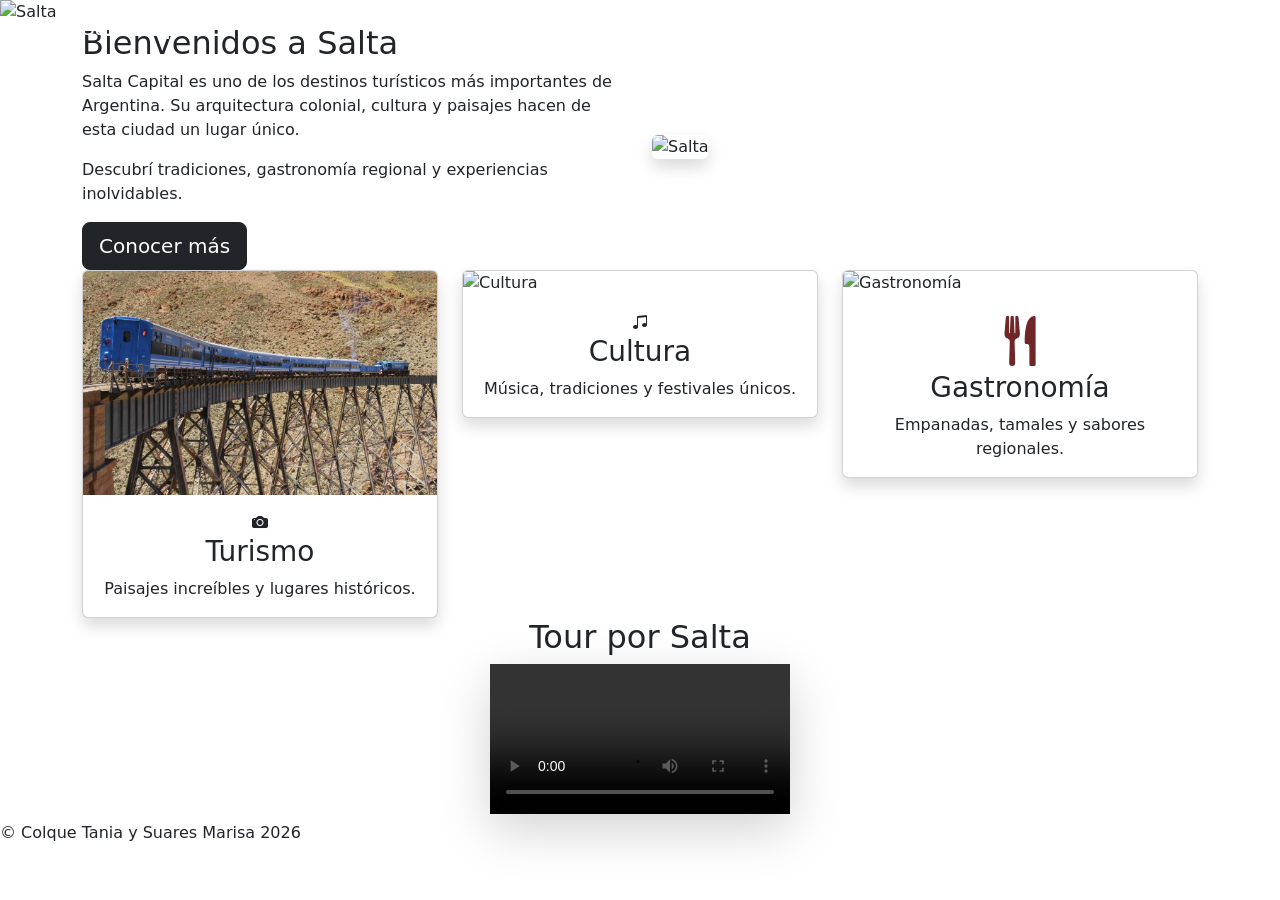
==== Index.html @ dcc7001d "trabajo terminado" ====
<!DOCTYPE html>
<html lang="es">

<head>

    <meta charset="UTF-8">
    <meta name="viewport" content="width=device-width, initial-scale=1.0">

    <title>Descubrí Salta Capital</title>
    
    <!-- LINK DE BOOTSTRAP -->
    <link href="https://cdn.jsdelivr.net/npm/bootstrap@5.3.3/dist/css/bootstrap.min.css"
        rel="stylesheet">

    <!-- LINK DE ICONOS -->
    <link rel="stylesheet"
        href="https://cdn.jsdelivr.net/npm/bootstrap-icons@1.11.3/font/bootstrap-icons.min.css">

    <!-- LINK DE CSS -->
    <link rel="stylesheet" href="./index.css">

</head>

<body>

    <!-- NAVBAR -->
    <nav class="navbar navbar-expand-lg navbar-dark fixed-top menu-principal">

        <div class="container">

            <!-- LOGO -->
            <a class="navbar-brand logo-menu" href="#">
                Salta Capital
            </a>

            <!-- BOTON MENU -->
            <button class="navbar-toggler"
                type="button"
                data-bs-toggle="collapse"
                data-bs-target="#menuNavegacion">

                <span class="navbar-toggler-icon"></span>

            </button>

            <!-- OPCIONES DEL NAVBAR -->
            <div class="collapse navbar-collapse"
                id="menuNavegacion">

                <ul class="navbar-nav ms-auto">

                    <li class="nav-item">
                        <a class="nav-link active"
                            href="#">
                            Inicio
                        </a>
                    </li>

                    <li class="nav-item">
                        <a class="nav-link"
                            href="info.html">
                            Información
                        </a>
                    </li>

                    <li class="nav-item">
                        <a class="nav-link"
                            href="contacto.html">
                            Contacto
                        </a>
                    </li>

                </ul>

            </div>

        </div>

    </nav>

    <!-- CARRUSEL -->
    <header>

        <div id="carruselSalta"
            class="carousel slide carousel-fade"
            data-bs-ride="carousel">

            <div class="carousel-inner">

                <!-- IMAGEN 1 -->
                <div class="carousel-item active">

                    <img src="./img/tele.jpg"
                        class="d-block w-100 imagen-carrusel"
                        alt="Salta">

                    <div class="carousel-caption fondo-texto-carrusel">

                        <h1 class="titulo-principal">
                            Descubrí Salta Capital
                        </h1>

                        <p class="texto-carrusel">
                            Tan linda que enamora
                        </p>

                    </div>

                </div>

                <!-- IMAGEN 2 -->
                <div class="carousel-item">

                    <img src="./img/CULTURA.webp"
                        class="d-block w-100 imagen-carrusel"
                        alt="Cultura">

                    <div class="carousel-caption fondo-texto-carrusel">

                        <h1 class="titulo-principal">
                            Cultura y Tradición
                        </h1>

                        <p class="texto-carrusel">
                            Música, historia y paisajes únicos
                        </p>

                    </div>

                </div>

                <!-- IMAGEN 3 -->
                <div class="carousel-item">

                    <img src="./img/DIABLO.jpeg"
                        class="d-block w-100 imagen-carrusel"
                        alt="Carnaval">

                    <div class="carousel-caption fondo-texto-carrusel">

                        <h1 class="titulo-principal">
                            Turismo Inolvidable
                        </h1>

                        <p class="texto-carrusel">
                            Viví la experiencia del norte argentino
                        </p>

                    </div>

                </div>

            </div>

            <!-- FLECHAS DEL CARRUSEL -->
            <button class="carousel-control-prev"
                type="button"
                data-bs-target="#carruselSalta"
                data-bs-slide="prev">

                <span class="carousel-control-prev-icon"></span>

            </button>

            <button class="carousel-control-next"
                type="button"
                data-bs-target="#carruselSalta"
                data-bs-slide="next">

                <span class="carousel-control-next-icon"></span>

            </button>

        </div>

    </header>

    <!-- CONTENIDO EN GENERAL -->
    <main class="container">

        <!-- BIENVENIDA -->
        <section class="seccion-bienvenida">  <!-- CONTENEDOR -->

            <div class="row align-items-center">

                <!-- TEXTO -->
                <div class="col-md-6 texto-bienvenida">

                    <h2 class="titulo-seccion">
                        Bienvenidos a Salta
                    </h2>

                    <p>
                        Salta Capital es uno de los destinos turísticos más importantes
                        de Argentina. Su arquitectura colonial, cultura y paisajes
                        hacen de esta ciudad un lugar único.
                    </p>

                    <p>
                        Descubrí tradiciones, gastronomía regional y experiencias inolvidables.
                    </p>

                    <a href="https://municipalidadsalta.gob.ar/historia/"
                        target="_blank"
                        class="btn btn-dark btn-lg boton-principal">

                        Conocer más

                    </a>

                </div>

                <!-- IMAGEN -->
                <div class="col-md-6">

                    <img src="./img/Imagen_SALTA.avif"
                        class="img-fluid rounded shadow imagen-bienvenida"
                        alt="Salta">

                </div>

            </div>

        </section>

        <!-- TARJETAS -->
        <section class="seccion-tarjetas">

            <div class="row g-4">

                <!-- TARJETA 1 -->
                <div class="col-md-4">

                    <div class="card shadow tarjeta-salta">

                        <img src="./Img/Tren a las nubes (2).jpeg"
                            class="card-img-top imagen-tarjeta"
                            alt="Turismo">

                        <div class="card-body text-center">

                            <i class="bi bi-camera-fill icono-tarjeta"></i>

                            <h3 class="card-title">
                                Turismo
                            </h3>

                            <p class="card-text">
                                Paisajes increíbles y lugares históricos.
                            </p>

                        </div>

                    </div>

                </div>

                <!-- TARJETA 2 -->
                <div class="col-md-4">

                    <div class="card shadow tarjeta-salta">

                        <img src="./img/festival.jpg"
                            class="card-img-top imagen-tarjeta"
                            alt="Cultura">

                        <div class="card-body text-center">

                            <i class="bi bi-music-note-beamed icono-tarjeta"></i>

                            <h3 class="card-title">
                                Cultura
                            </h3>

                            <p class="card-text">
                                Música, tradiciones y festivales únicos.
                            </p>

                        </div>

                    </div>

                </div>

                <!-- TARJETA 3 -->
                <div class="col-md-4">

                    <div class="card shadow tarjeta-salta">

                        <img src="./img/comida.webp"
                            class="card-img-top imagen-tarjeta"
                            alt="Gastronomía">

                        <div class="card-body text-center">

                                <svg xmlns="http://www.w3.org/2000/svg"
                width="50"
                height="60"
                fill="rgba(87, 1, 1, 0.85)"
                viewBox="0 0 16 16">

                <path d="M13 .5c0-.276-.226-.506-.498-.465-1.703.257-2.94 2.012-3 8.462a.5.5 0 0 0 .498.5c.56.01 1 .13 1 1.003v5.5a.5.5 0 0 0 .5.5h1a.5.5 0 0 0 .5-.5zM4.25 0a.25.25 0 0 1 .25.25v5.122a.128.128 0 0 0 .256.006l.233-5.14A.25.25 0 0 1 5.24 0h.522a.25.25 0 0 1 .25.238l.233 5.14a.128.128 0 0 0 .256-.006V.25A.25.25 0 0 1 6.75 0h.29a.5.5 0 0 1 .498.458l.423 5.07a1.69 1.69 0 0 1-1.059 1.711l-.053.022a.92.92 0 0 0-.58.884L6.47 15a.971.971 0 1 1-1.942 0l.202-6.855a.92.92 0 0 0-.58-.884l-.053-.022a1.69 1.69 0 0 1-1.059-1.712L3.462.458A.5.5 0 0 1 3.96 0z"/>

            </svg>

                            <h3 class="card-title">
                                Gastronomía
                            </h3>

                            <p class="card-text">
                                Empanadas, tamales y sabores regionales.
                            </p>

                        </div>

                    </div>

                </div>

            </div>

        </section>

        <!-- VIDEO -->
        <section class="seccion-video">

            <h2 class="titulo-seccion text-center">
                Tour por Salta
            </h2>

            <div class="text-center">

                <video controls
                    class="video-salta shadow-lg">

                    <source src="./img/VIDEO_SALTA.mp4"
                        type="video/mp4">

                </video>

            </div>

        </section>

    </main>

    <!-- FOOTER -->
    <footer class="footer-principal">

        <p>
            &copy; Colque Tania y Suares Marisa 2026
        </p>

    </footer>

    <!-- BOOTSTRAP -->
    <script src="https://cdn.jsdelivr.net/npm/bootstrap@5.3.3/dist/js/bootstrap.bundle.min.js"></script>

</body>

</html>
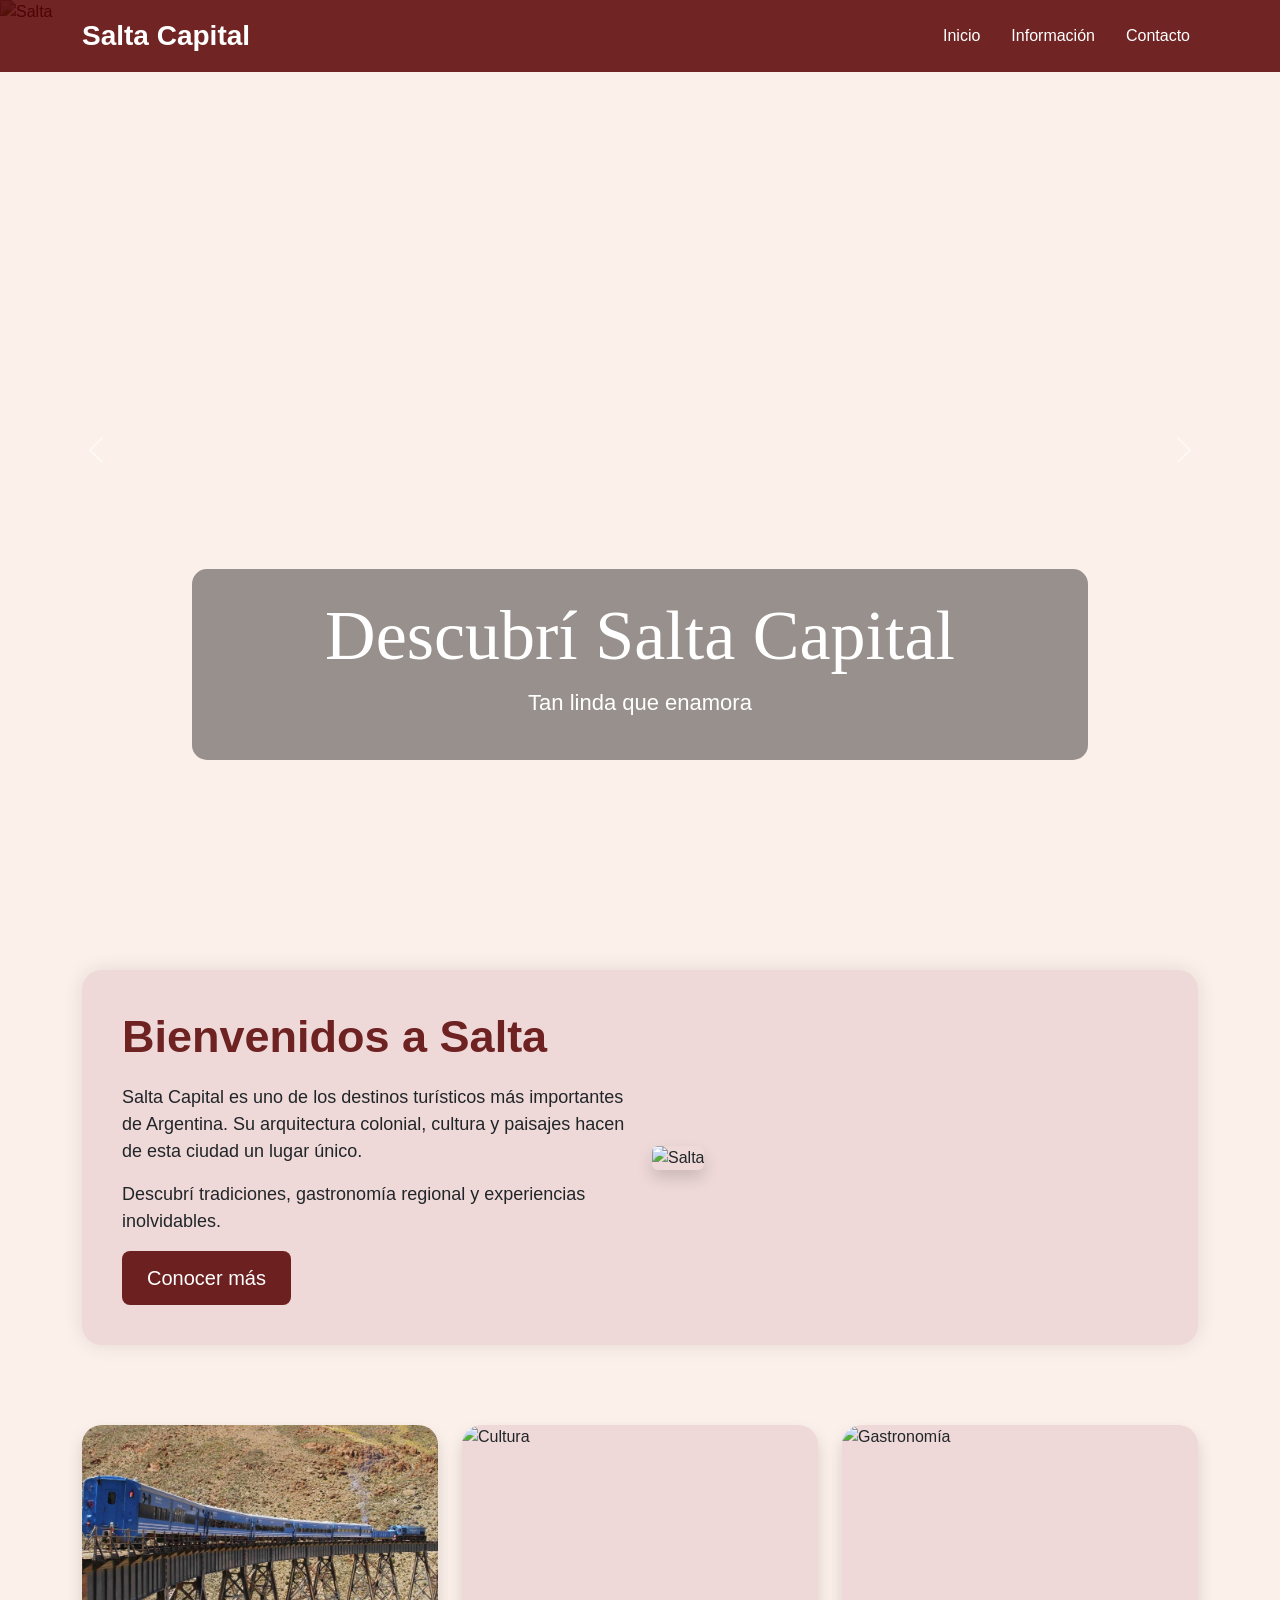
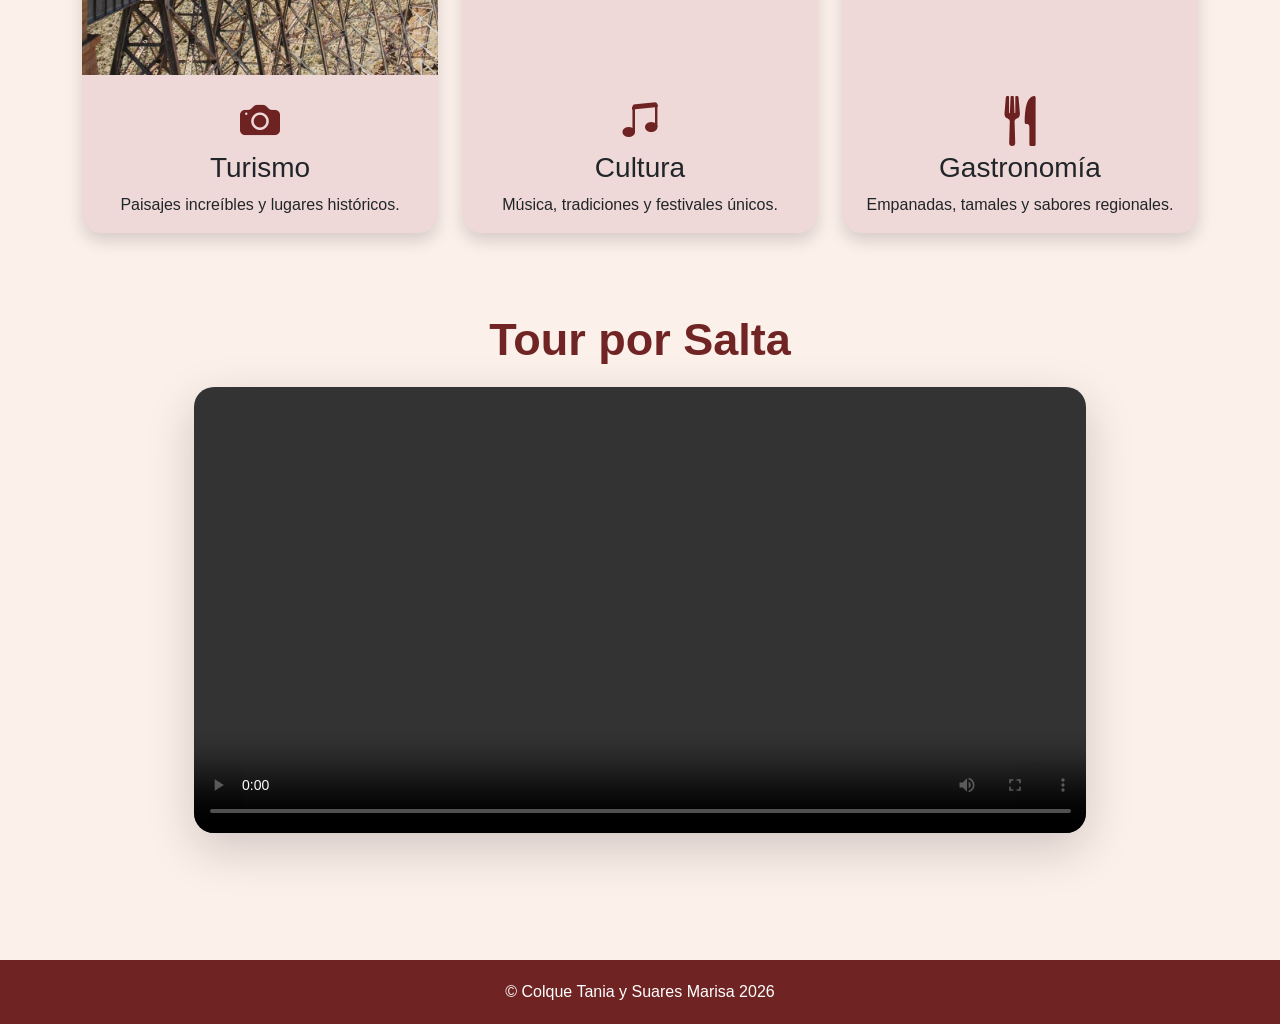
==== commit 97805d46: "Realice cambios en la pagina web" ====
--- a/Index.html
+++ b/Index.html
@@ -17,7 +17,7 @@
         href="https://cdn.jsdelivr.net/npm/bootstrap-icons@1.11.3/font/bootstrap-icons.min.css">
 
     <!-- LINK DE CSS -->
-    <link rel="stylesheet" href="./index.css">
+    <link rel="stylesheet" href="./Index.css">
 
 </head>
 
@@ -29,15 +29,21 @@
         <div class="container">
 
             <!-- LOGO -->
-            <a class="navbar-brand logo-menu" href="#">
+            <a class="navbar-brand logo-menu"
+                href="Index.html"
+                aria-label="Ir a la página principal">
                 Salta Capital
+
             </a>
 
             <!-- BOTON MENU -->
             <button class="navbar-toggler"
                 type="button"
                 data-bs-toggle="collapse"
-                data-bs-target="#menuNavegacion">
+                data-bs-target="#menuNavegacion"
+                aria-controls="menuNavegacion"
+                aria-expanded="false"
+                aria-label="Abrir menú de navegación">
 
                 <span class="navbar-toggler-icon"></span>
 
@@ -51,21 +57,21 @@
 
                     <li class="nav-item">
                         <a class="nav-link active"
-                            href="#">
+                            href="Index.html">
                             Inicio
                         </a>
                     </li>
 
                     <li class="nav-item">
                         <a class="nav-link"
-                            href="info.html">
+                            href="Info.html">
                             Información
                         </a>
                     </li>
 
                     <li class="nav-item">
                         <a class="nav-link"
-                            href="contacto.html">
+                            href="Contacto.html">
                             Contacto
                         </a>
                     </li>
@@ -83,7 +89,8 @@
 
         <div id="carruselSalta"
             class="carousel slide carousel-fade"
-            data-bs-ride="carousel">
+            data-bs-ride="carousel"
+            aria-label="Carrusel de imágenes de Salta">
 
             <div class="carousel-inner">
 
@@ -202,7 +209,9 @@
 
                     <a href="https://municipalidadsalta.gob.ar/historia/"
                         target="_blank"
-                        class="btn btn-dark btn-lg boton-principal">
+                        rel="noopener noreferrer"
+                        class="btn btn-dark btn-lg boton-principal"
+                        aria-label="Conocer más sobre la historia de Salta">
 
                         Conocer más
 
@@ -293,15 +302,15 @@
 
                         <div class="card-body text-center">
 
-                                <svg xmlns="http://www.w3.org/2000/svg"
-                width="50"
-                height="60"
-                fill="rgba(87, 1, 1, 0.85)"
-                viewBox="0 0 16 16">
-
-                <path d="M13 .5c0-.276-.226-.506-.498-.465-1.703.257-2.94 2.012-3 8.462a.5.5 0 0 0 .498.5c.56.01 1 .13 1 1.003v5.5a.5.5 0 0 0 .5.5h1a.5.5 0 0 0 .5-.5zM4.25 0a.25.25 0 0 1 .25.25v5.122a.128.128 0 0 0 .256.006l.233-5.14A.25.25 0 0 1 5.24 0h.522a.25.25 0 0 1 .25.238l.233 5.14a.128.128 0 0 0 .256-.006V.25A.25.25 0 0 1 6.75 0h.29a.5.5 0 0 1 .498.458l.423 5.07a1.69 1.69 0 0 1-1.059 1.711l-.053.022a.92.92 0 0 0-.58.884L6.47 15a.971.971 0 1 1-1.942 0l.202-6.855a.92.92 0 0 0-.58-.884l-.053-.022a1.69 1.69 0 0 1-1.059-1.712L3.462.458A.5.5 0 0 1 3.96 0z"/>
-
-            </svg>
+                            <svg xmlns="http://www.w3.org/2000/svg"
+                                width="50"
+                                height="60"
+                                fill="rgba(87, 1, 1, 0.85)"
+                                viewBox="0 0 16 16">
+
+                                <path d="M13 .5c0-.276-.226-.506-.498-.465-1.703.257-2.94 2.012-3 8.462a.5.5 0 0 0 .498.5c.56.01 1 .13 1 1.003v5.5a.5.5 0 0 0 .5.5h1a.5.5 0 0 0 .5-.5zM4.25 0a.25.25 0 0 1 .25.25v5.122a.128.128 0 0 0 .256.006l.233-5.14A.25.25 0 0 1 5.24 0h.522a.25.25 0 0 1 .25.238l.233 5.14a.128.128 0 0 0 .256-.006V.25A.25.25 0 0 1 6.75 0h.29a.5.5 0 0 1 .498.458l.423 5.07a1.69 1.69 0 0 1-1.059 1.711l-.053.022a.92.92 0 0 0-.58.884L6.47 15a.971.971 0 1 1-1.942 0l.202-6.855a.92.92 0 0 0-.58-.884l-.053-.022a1.69 1.69 0 0 1-1.059-1.712L3.462.458A.5.5 0 0 1 3.96 0z"/>
+
+                            </svg>
 
                             <h3 class="card-title">
                                 Gastronomía
@@ -331,7 +340,8 @@
             <div class="text-center">
 
                 <video controls
-                    class="video-salta shadow-lg">
+                class="video-salta shadow-lg"
+                aria-label="Video turístico de Salta Capital">
 
                     <source src="./img/VIDEO_SALTA.mp4"
                         type="video/mp4">
--- a/Index.css
+++ b/Index.css
@@ -0,0 +1,146 @@
+/* BODY */
+body{
+    background-color: rgb(252, 240, 234);
+    font-family: Arial, Helvetica, sans-serif;
+    margin: 0;
+}
+
+/* NAVBAR */
+.menu-principal{
+    background-color: rgba(87, 1, 1, 0.85);
+    padding: 10px;
+}
+
+.logo-menu{
+    font-size: 28px;
+    font-weight: bold;
+}
+
+.nav-link{
+    color: white !important;
+    margin-left: 15px;
+    transition: 0.3s;
+}
+
+.nav-link:hover{
+    color: rgb(255, 210, 180) !important;
+}
+
+/* CARRUSEL */
+.imagen-carrusel{
+    height: 100vh;
+    object-fit: cover;
+    filter: brightness(0.7);
+}
+
+/* TEXTO DEL CARRUSEL */
+.fondo-texto-carrusel{
+    background-color: rgba(0, 0, 0, 0.4);
+    padding: 25px;
+    border-radius: 15px;
+    margin-bottom: 120px;
+}
+
+.titulo-principal{
+    font-size: 70px;
+    font-family: "Brush Script MT", cursive;
+}
+
+.texto-carrusel{
+    font-size: 22px;
+}
+
+/* SECCIONES */
+.seccion-tarjetas{
+    padding-bottom: 80px;
+}
+
+.seccion-video{
+    padding-bottom: 80px;
+}
+
+/* TITULOS */
+.titulo-seccion{
+    color: rgba(87, 1, 1, 0.85);
+    font-size: 45px;
+    margin-bottom: 20px;
+    font-weight: bold;
+}
+
+/* ESPACIO DEL TEXTO */
+.texto-bienvenida{
+    font-size: 18px;
+}
+
+/* BOTON DE (CONOCER MAS)  */
+.boton-principal{
+    background-color: rgba(87, 1, 1, 0.85);
+    border: none;
+    padding: 12px 25px;
+    transition: 0.3s;
+}
+
+/*BOTON CAMBIO DE COLOR */
+.boton-principal:hover{
+    background-color: rgba(65, 8, 8, 0.95);
+}
+
+/* IMAGEN BIENVENIDA */
+.imagen-bienvenida{
+    border-radius: 20px;
+}
+
+/* TARJETAS */
+.tarjeta-salta{
+    border: none;
+    border-radius: 20px;    
+    overflow: hidden;
+    transition: 0.4s;
+    background-color: rgb(238, 217, 216);
+}
+
+/*MOVIMIENTO DE TARJETAS*/
+.tarjeta-salta:hover{
+    transform: translateY(-10px);
+}
+
+.imagen-tarjeta{
+    height: 250px;
+    object-fit: cover;
+}
+
+/* ICONOS */
+.icono-tarjeta{
+    font-size: 40px;
+    color: rgba(87, 1, 1, 0.85);
+}
+
+/* VIDEO */
+.video-salta{
+    width:80%;
+    max-width:900px;
+    border-radius:20px;
+}
+
+/* FOOTER */
+.footer-principal{
+    background-color: rgba(87, 1, 1, 0.85);
+    color: white;
+    text-align: center;
+    padding: 20px;
+    margin-top: 40px;
+}
+
+.footer-principal p{
+    margin: 0;
+}
+
+/* CONTENEDOR DE LA SECCION BIENVENIDA */
+.seccion-bienvenida{
+    background-color: rgb(238, 217, 216);
+    padding: 40px;
+    border-radius: 20px;
+    box-shadow: 0px 0px 20px rgba(0,0,0,0.1);
+    margin-top: 70px;
+    margin-bottom: 80px;
+}
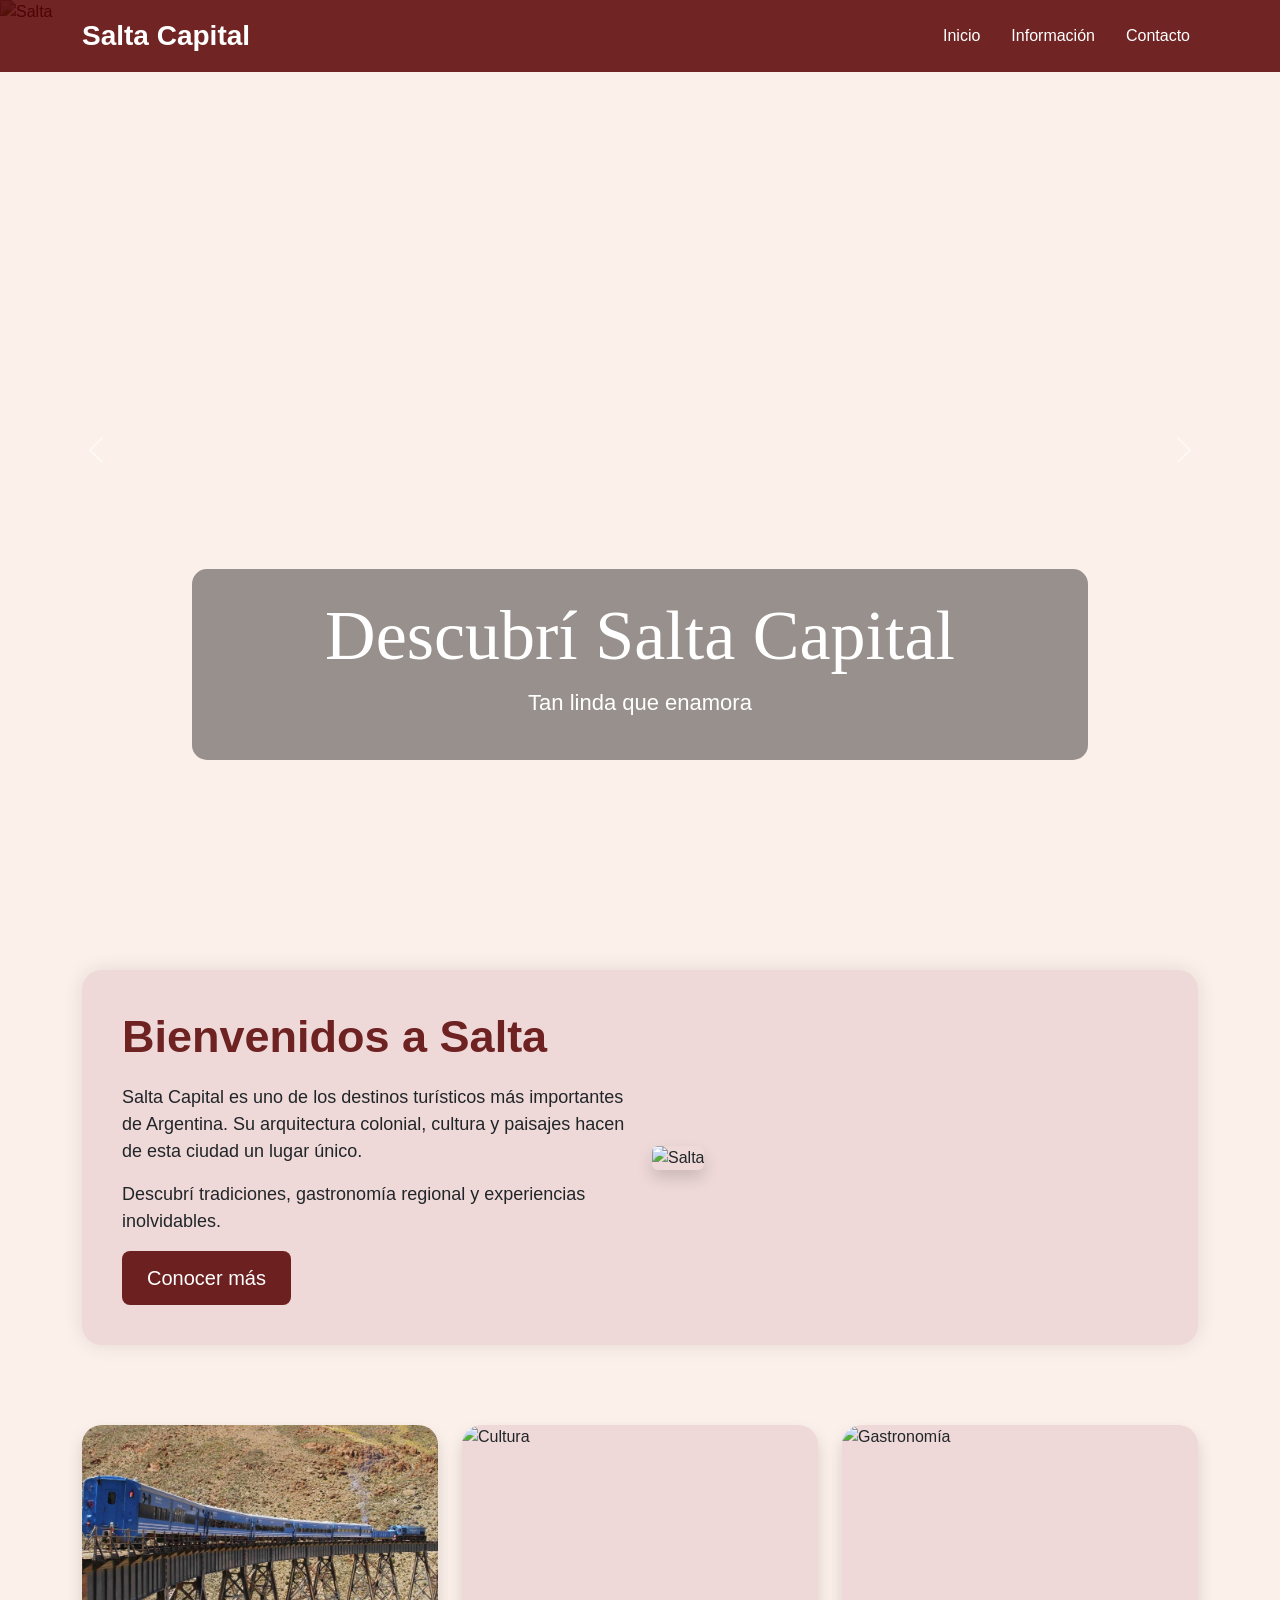
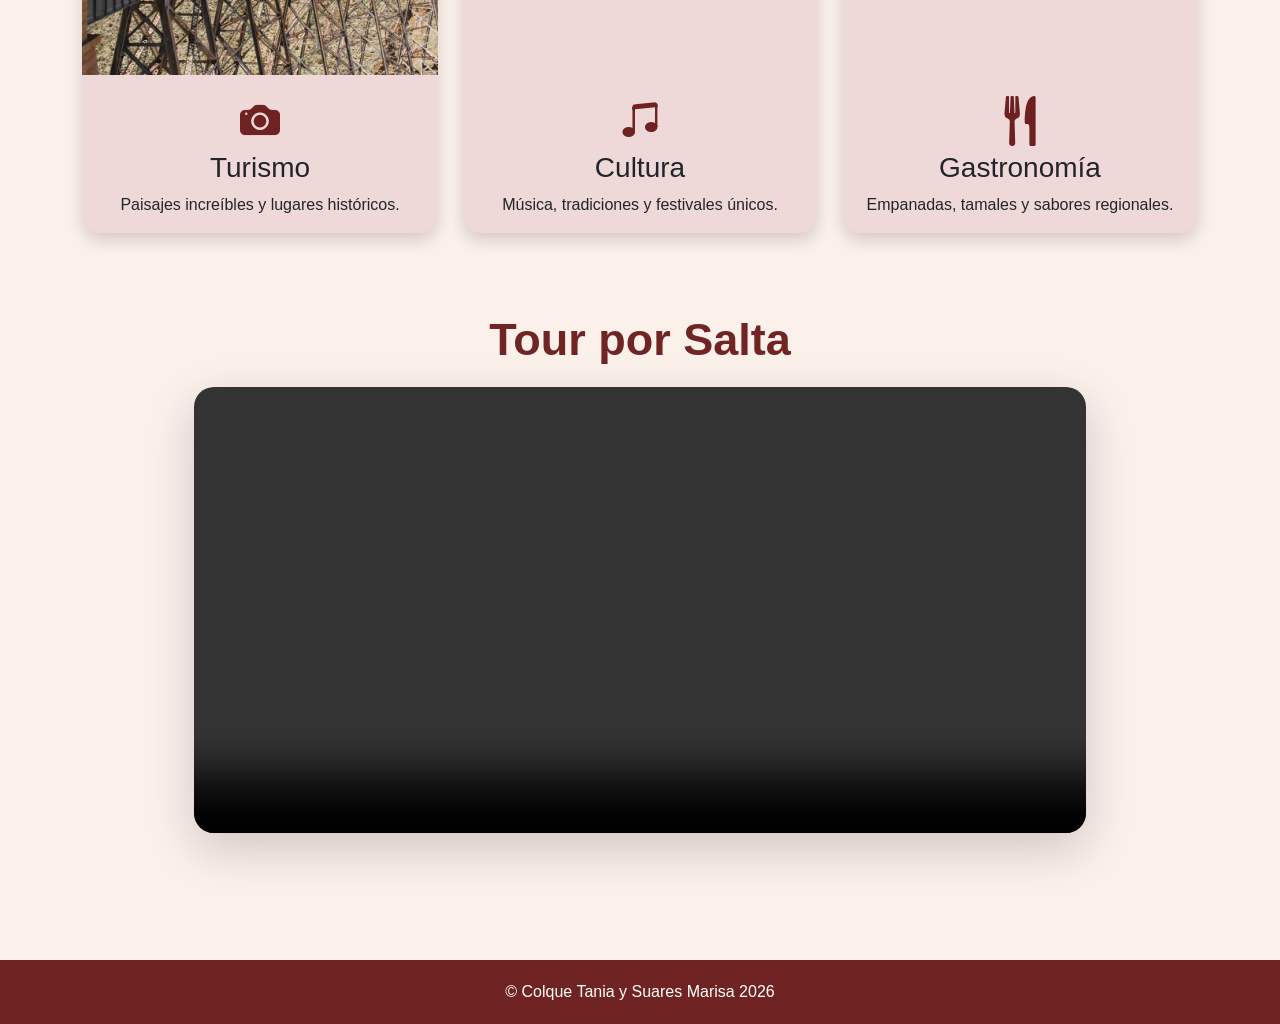
==== commit 4c10adf9: "hice cambios" ====
--- a/Index.html
+++ b/Index.html
@@ -368,4 +368,6 @@
 
 </body>
 
-</html>+</html>
+
+
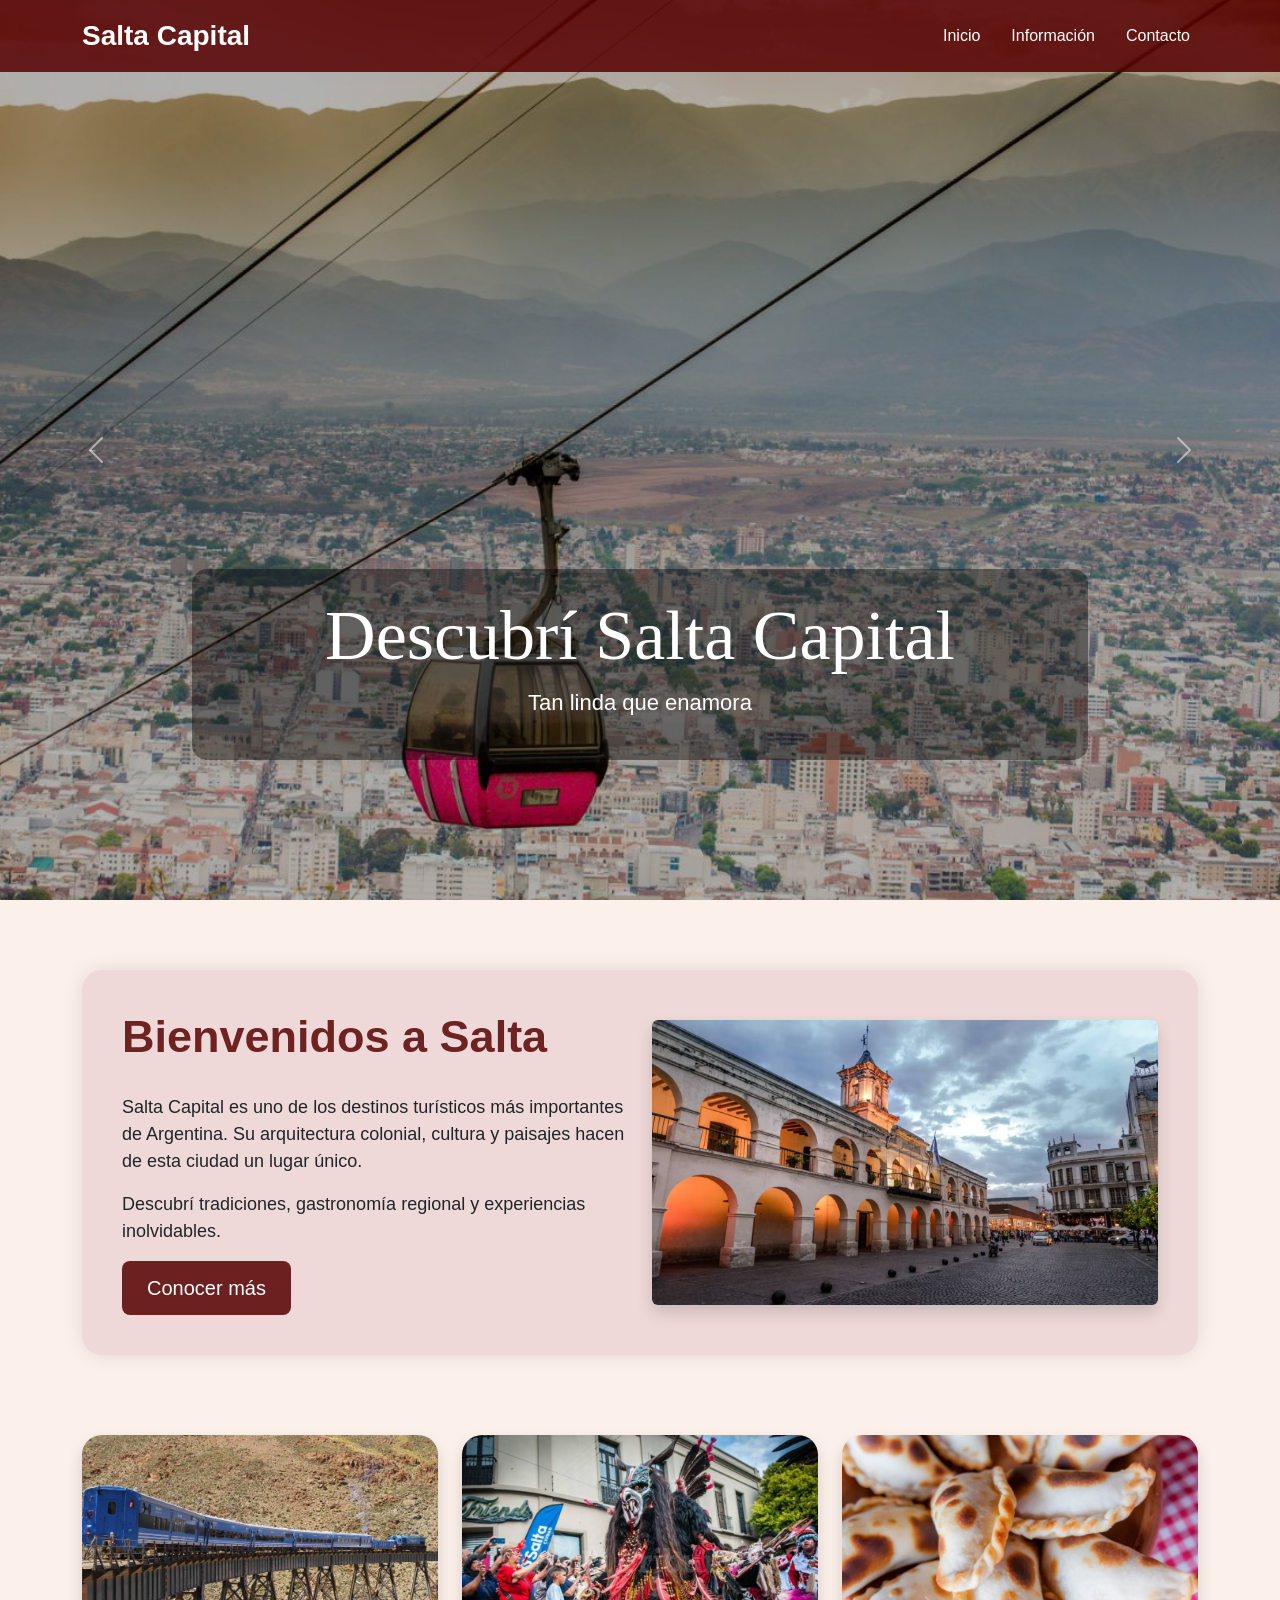
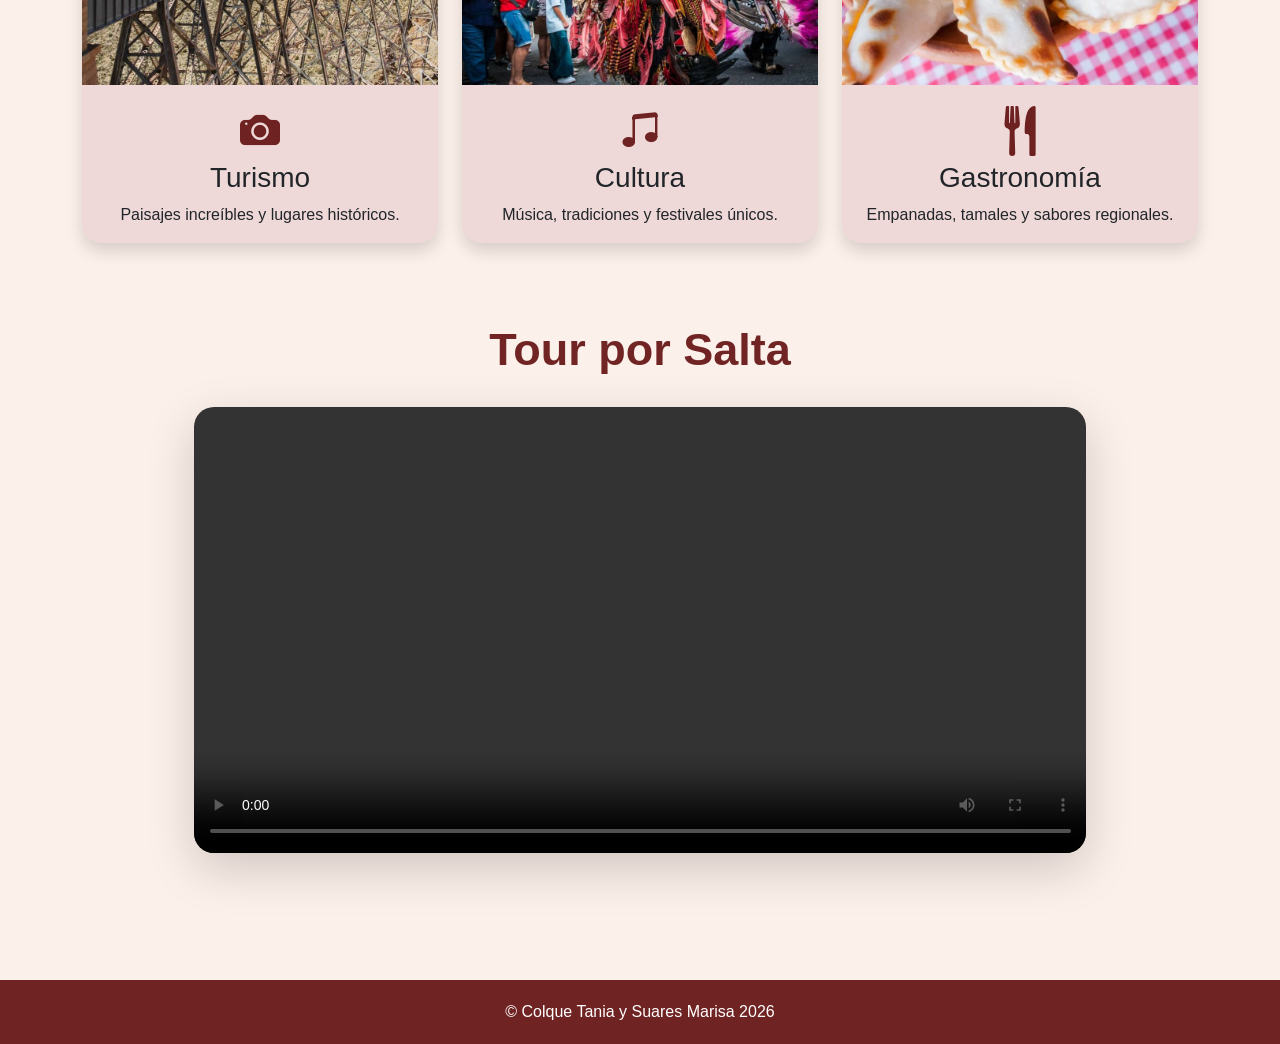
==== commit 78f0b454: "hice cambios" ====
--- a/Index.html
+++ b/Index.html
@@ -97,7 +97,7 @@
                 <!-- IMAGEN 1 -->
                 <div class="carousel-item active">
 
-                    <img src="./img/tele.jpg"
+                    <img src="./Img/tele.jpg"
                         class="d-block w-100 imagen-carrusel"
                         alt="Salta">
 
@@ -118,7 +118,7 @@
                 <!-- IMAGEN 2 -->
                 <div class="carousel-item">
 
-                    <img src="./img/CULTURA.webp"
+                    <img src="./Img/CULTURA.webp"
                         class="d-block w-100 imagen-carrusel"
                         alt="Cultura">
 
@@ -139,7 +139,7 @@
                 <!-- IMAGEN 3 -->
                 <div class="carousel-item">
 
-                    <img src="./img/DIABLO.jpeg"
+                    <img src="./Img/DIABLO.jpeg"
                         class="d-block w-100 imagen-carrusel"
                         alt="Carnaval">
 
@@ -222,7 +222,7 @@
                 <!-- IMAGEN -->
                 <div class="col-md-6">
 
-                    <img src="./img/Imagen_SALTA.avif"
+                    <img src="./Img/imagen_salta.avif"
                         class="img-fluid rounded shadow imagen-bienvenida"
                         alt="Salta">
 
@@ -269,7 +269,7 @@
 
                     <div class="card shadow tarjeta-salta">
 
-                        <img src="./img/festival.jpg"
+                        <img src="./Img/festival.jpg"
                             class="card-img-top imagen-tarjeta"
                             alt="Cultura">
 
@@ -296,7 +296,7 @@
 
                     <div class="card shadow tarjeta-salta">
 
-                        <img src="./img/comida.webp"
+                        <img src="./Img/comida.webp"
                             class="card-img-top imagen-tarjeta"
                             alt="Gastronomía">
 
@@ -343,7 +343,7 @@
                 class="video-salta shadow-lg"
                 aria-label="Video turístico de Salta Capital">
 
-                    <source src="./img/VIDEO_SALTA.mp4"
+                    <source src="./Img/VIDEO_SALTA.mp4"
                         type="video/mp4">
 
                 </video>
--- a/Index.css
+++ b/Index.css
@@ -8,7 +8,7 @@
 /* NAVBAR */
 .menu-principal{
     background-color: rgba(87, 1, 1, 0.85);
-    padding: 10px;
+    padding: 10px; 
 }
 
 .logo-menu{
@@ -63,11 +63,11 @@
 .titulo-seccion{
     color: rgba(87, 1, 1, 0.85);
     font-size: 45px;
-    margin-bottom: 20px;
+    margin-bottom: 30px;
     font-weight: bold;
 }
 
-/* ESPACIO DEL TEXTO */
+/* TAMAÑO DEL TEXTO */
 .texto-bienvenida{
     font-size: 18px;
 }
@@ -143,4 +143,4 @@
     box-shadow: 0px 0px 20px rgba(0,0,0,0.1);
     margin-top: 70px;
     margin-bottom: 80px;
-}+}
